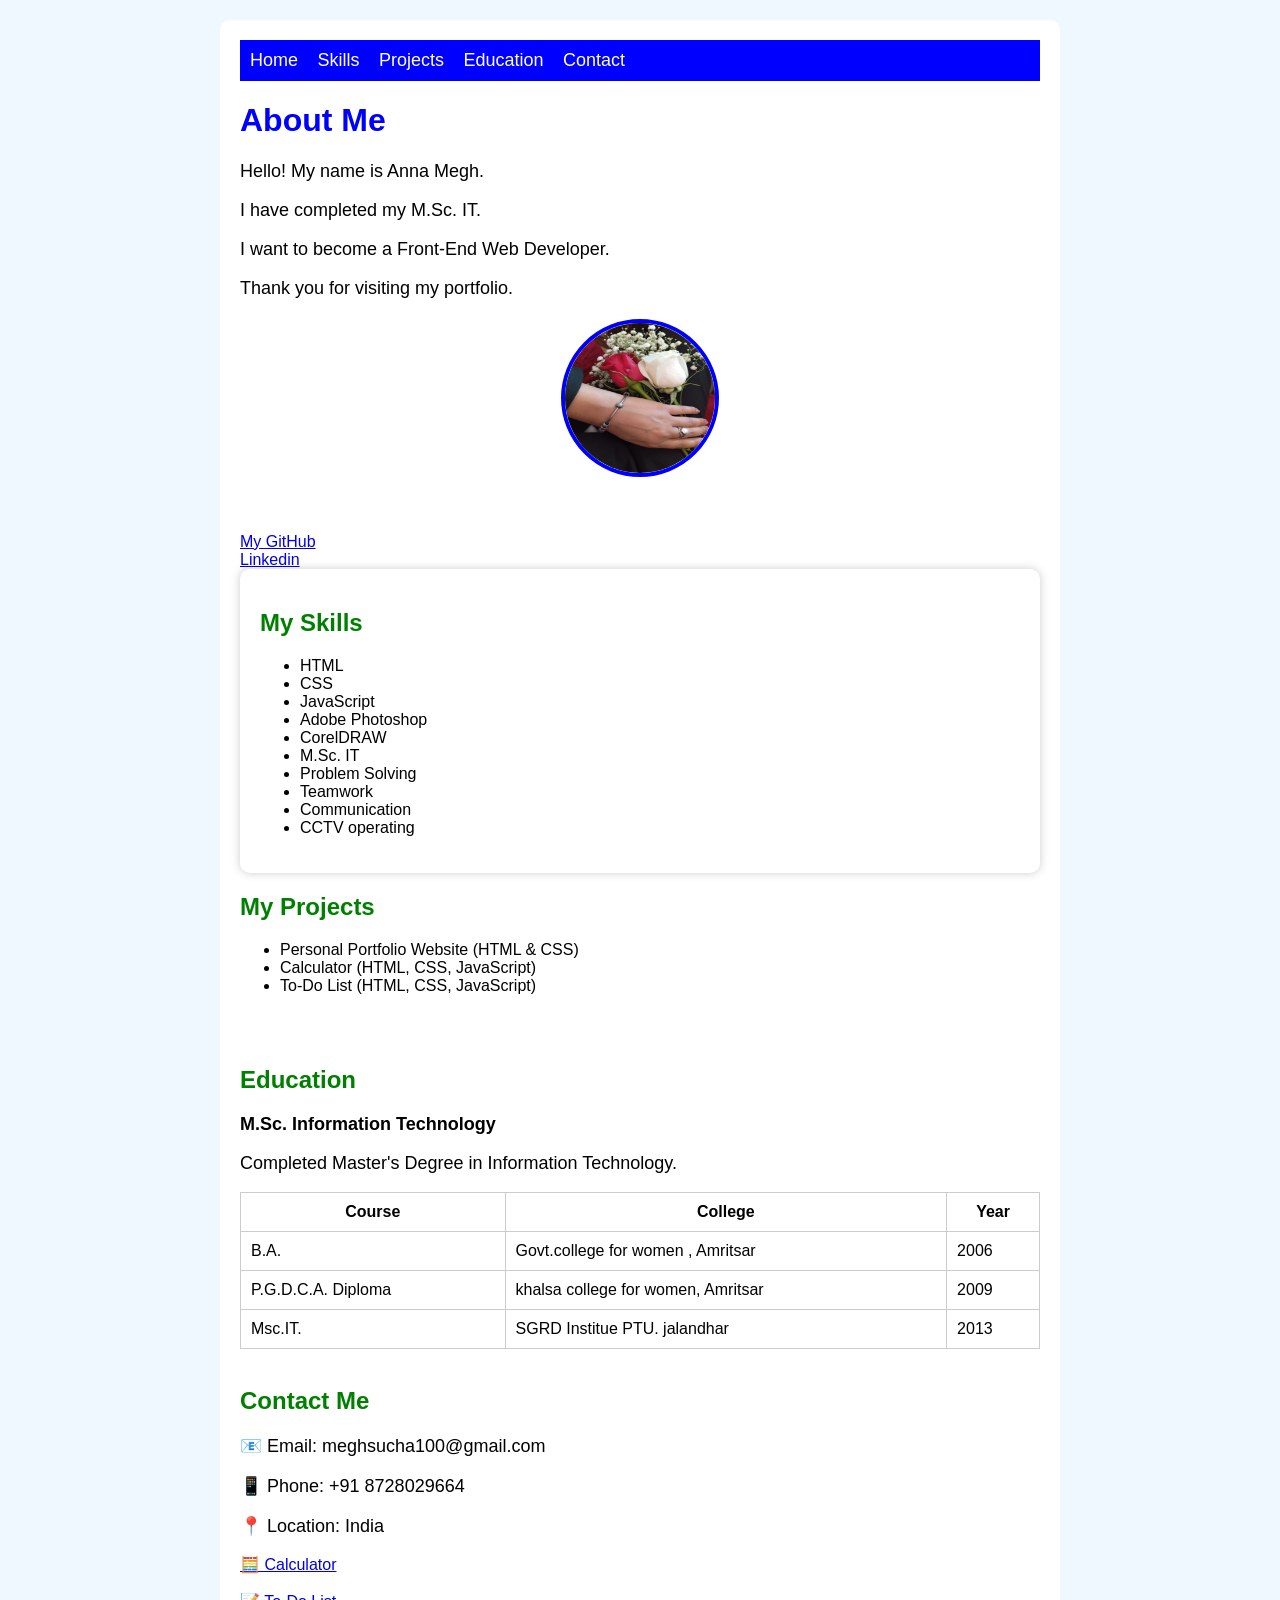
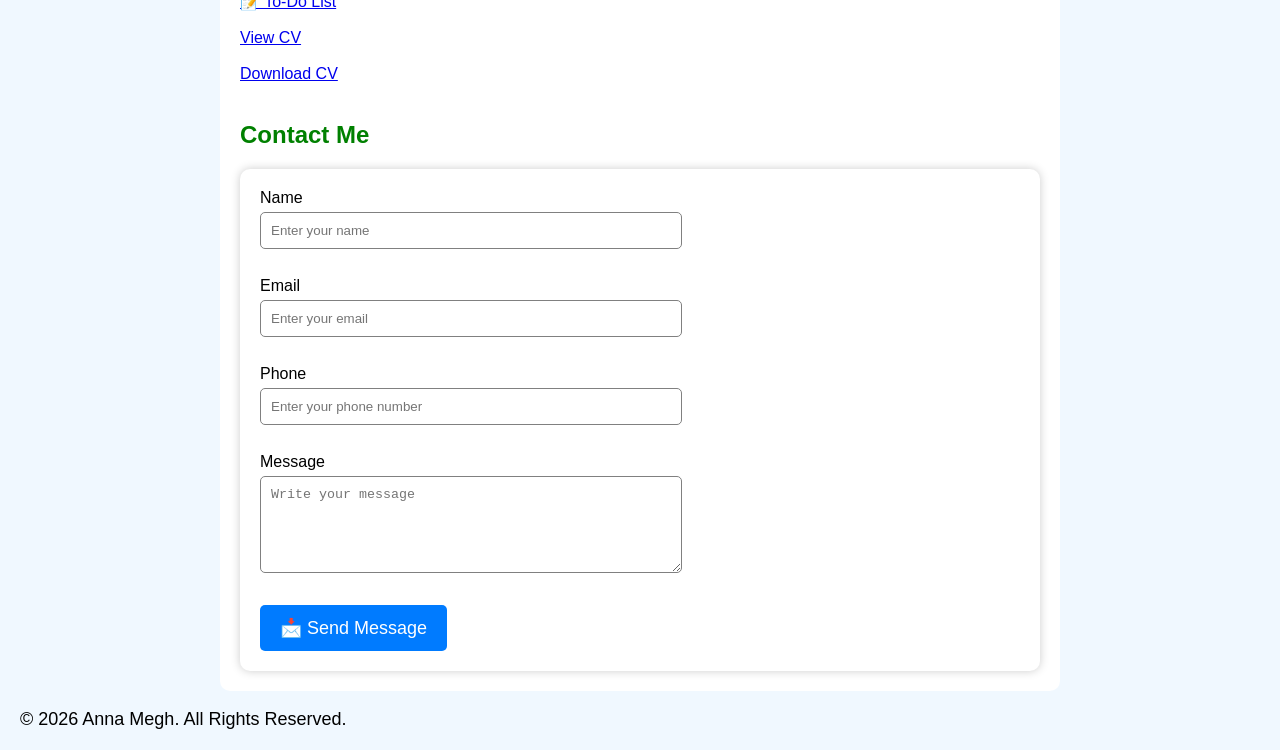
==== index.html @ 9285acb1 "Add files via upload" ====
<!DOCTYPE html>
<html>
<head>

    <title>My Portfolio</title>
  
  <style>
    .project{
    background:#ffffff;
    padding:15px;
    margin:15px 0;
    border-radius:10px;
    box-shadow:0 0 10px lightgray;
}

img{
    width:200px;
    height:200px;
    border-radius:50%;
    border:4px solid blue;
}
    
    nav{
    position: sticky;
    top: 0;
    }
    
    .container {
    width: 95%;
    max-width: 800px;
    margin: auto;
    padding: 20px;
    background-color: white;
    border-radius: 10px;
    }
    nav {
    background-color: blue;
    padding: 10px;
}
    .profile {
    text-align: center;
}

.profile img {
    width: 150px;
    height: 150px;
    border-radius: 50%;
    object-fit: cover;
}
    
img {
    width: 150px;
    height: 150px;
    border-radius: 50%;
    margin-top: 20px;
      }
    
nav a {
    color: white;
    text-decoration: none;
    margin-right: 15px;
    font-size: 18px;
}
body
    {
  background-color: #f0f8ff;
    font-family: Arial, sans-serif;
    margin: 20px;
h1{
    color: blue;
}

h2{
    color: green;
}

p{
    color: black;
    font-size:18px;
}

button{
    background-color: blue;
    color: white;
    padding:10px;
    border:none;
    border-radius:5px;
}

      input,
        textarea  {
            width: 90%;
            max-width: 400px;
            padding: 10px;
            margin-top: 5px;
            border: 1px solid gray;
            border-radius: 5px;
        }

        button:hover {
      
            background-color: darkblue;
        }
img{
    display: block;
    margin: 20px auto;
    border-radius: 50%;
  }
  table{
    width:100%;
    border-collapse:collapse;
}
th,td{
    padding:10px;
    border:1px solid #ccc;
}
      section{
    margin: 30px 0;
  }
      nav a:hover{
    color: yellow;
}

button:hover{
    background-color: darkblue;
  }
      button{
    padding: 10px 20px;
    font-size: 18px;
    border-radius: 8px;
      }
      
      .project{
    background:#f5f5f5;
    padding:15px;
    margin:15px 0;
    border-radius:10px;
    box-shadow:0 2px 8px rgba(0,0,0,0.2);
      }
      
      form{
    background:white;
    padding:20px;
    border-radius:10px;
    box-shadow:0 0 10px #ccc;
}

input, textarea{
    width:95%;
    padding:10px;
    margin-top:5px;
    margin-bottom:10px;
}

button{
    background:#007BFF;
    color:white;
    border:none;
    padding:12px 20px;
    border-radius:5px;
    cursor:pointer;
}

button:hover{
    background:#0056b3;
}
</style>
</head>
<body>
  <div class="container">
  <nav>
  <a href="#home">Home</a> 
  <a href="#skills">Skills</a> 
  <a href="#projects">Projects</a>
  <a href="#education">Education</a> 
  <a href="#contact">Contact</a>
</nav>
<h1 id="home">About Me</h1>

 <p>Hello! My name is Anna Megh.</p>

 <p>I have completed my M.Sc. IT.</p>

 <p>I want to become a Front-End Web Developer.</p>

 <p>Thank you for visiting my portfolio.</p>
  
    <img src="My image.jpg" alt="My Photo" width="200">
    
<div class="profile">

  </div>
    <br><br>
    
    <a href="https://github.com/annaweblink33-coder" target="_blank">
  My GitHub
  </a>
   <br>
    <a href="https://www.linkedin.com">Linkedin</a>

   <form>
 <h2 id="skills">My Skills</h2>
    <ul>
    <li>HTML</li>
    <li>CSS</li>
    <li>JavaScript</li>
    <li>Adobe Photoshop</li>
    <li>CorelDRAW</li>
    <li>M.Sc. IT</li>
    <li>Problem Solving</li>
    <li>Teamwork</li>
    <li>Communication</li>
    <li>CCTV operating</li>
    </ul>
  </form>

<h2 id="projects">My Projects</h2>
    
<ul>
  <li>Personal Portfolio Website (HTML & CSS)</li>
  <li>Calculator (HTML, CSS, JavaScript)</li>
  <li>To-Do List (HTML, CSS, JavaScript)</li>
</ul>
<br>
<br>

 <h2>Education</h2>
  
    <p><strong>M.Sc. Information Technology</strong></p>
<p>Completed Master's Degree in Information Technology.</p>

<table border="1">
    <tr>
        <th>Course</th>
        <th>College</th>
        <th>Year</th>
    </tr>

    <tr>
        <td>B.A.</td>
        <td>Govt.college for women , Amritsar</td>
        <td>2006</td>
      </tr>
      <tr>
        <td>P.G.D.C.A. Diploma</td>
        <td>khalsa college for women, Amritsar</td>
        <td>2009</td>
    </tr>
  <tr>
    <td>Msc.IT.</td>
    <td>SGRD Institue PTU. jalandhar </td>
    <td>2013</td>
  </tr>
</table>
<br>
<h2 id="contact">Contact Me</h2>

<p>📧 Email: meghsucha100@gmail.com</p>
<p>📱 Phone: +91 8728029664</p>
<p>📍 Location: India</p>
    
<a href="calculator.html" target="_blank">🧮 Calculator</a>
    <br><br>
    
<a href="todo.html" target="_blank">📝 To-Do List</a>
    <br><br>
    
    <a href="Ancv2.pdf" target="_blank">View CV</a>
<br><br>
    
<a href="Ancv2.pdf" download>Download CV</a>
    
  <br><br>
    <h2 id="contact">Contact Me</h2>

<form action="https://formsubmit.co/meghsucha100@gmail.com" method="POST">

<input type="hidden" name="_captcha" value="false">

<label>Name</label><br>
<input type="text" name="name" placeholder="Enter your name" required><br><br>

<label>Email</label><br>
<input type="email" name="email" placeholder="Enter your email" required><br><br>

<label>Phone</label><br>
<input type="tel" name="phone" placeholder="Enter your phone number"><br><br>

<label>Message</label><br>
<textarea name="message" rows="5" cols="30" placeholder="Write your message" required></textarea><br><br>

<button type="submit">📩 Send Message</button>

</form>

  </div>
  <footer>
    <p>© 2026 Anna Megh. All Rights Reserved.</p>
</footer>
  
  </body>

</html>
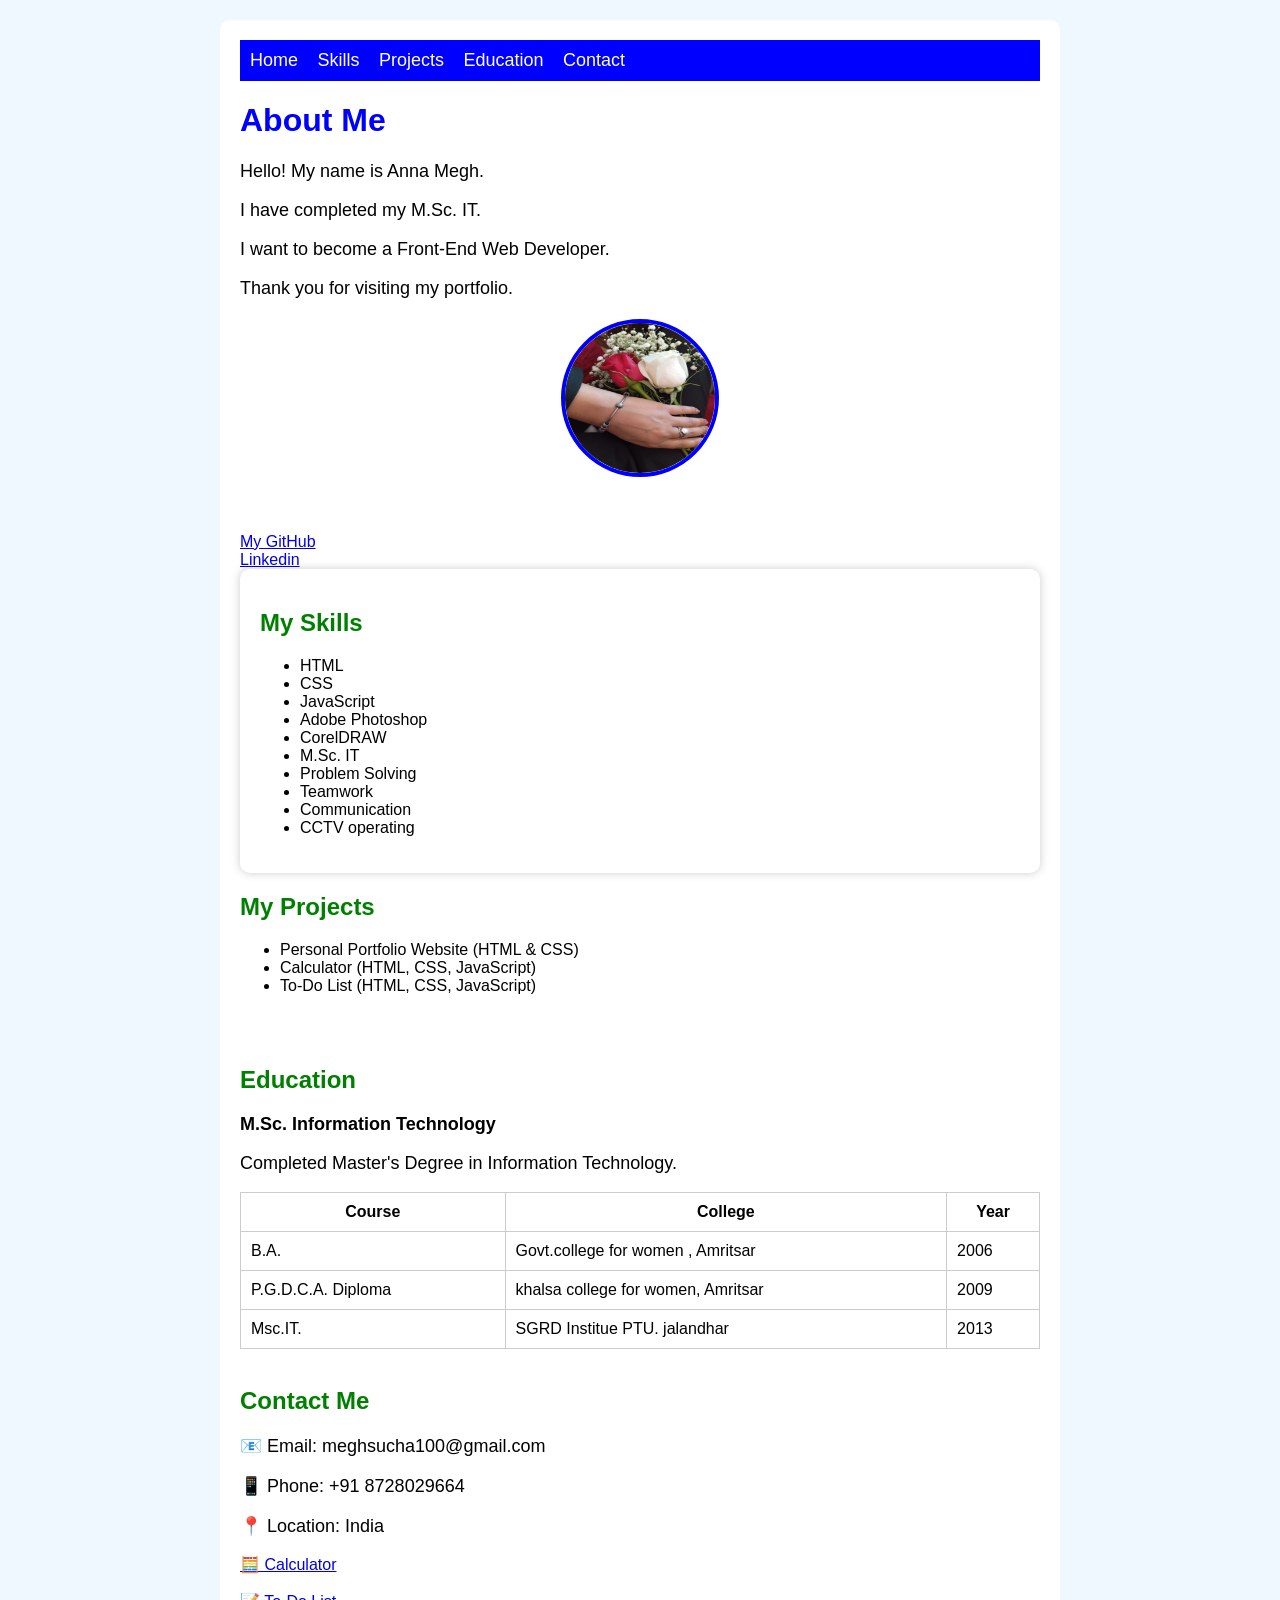
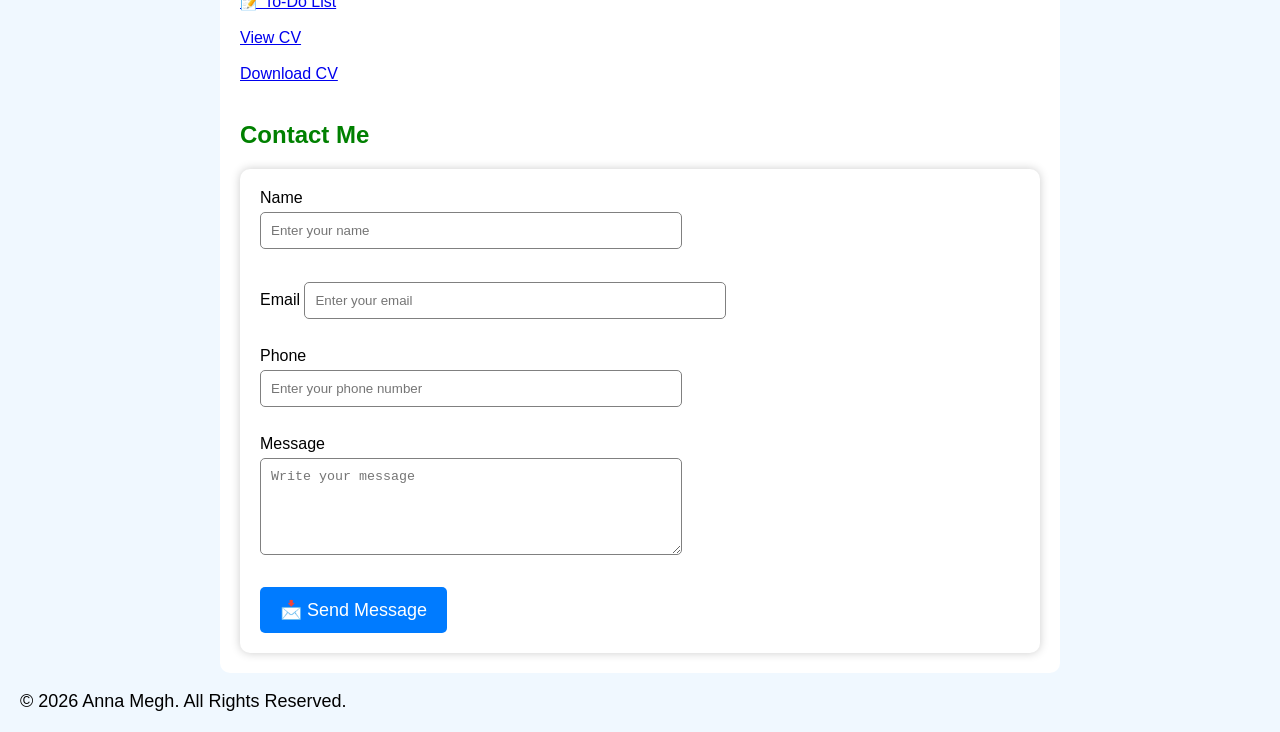
==== commit 706ba82f: "Update index.html" ====
--- a/index.html
+++ b/index.html
@@ -280,7 +280,7 @@
 <label>Name</label><br>
 <input type="text" name="name" placeholder="Enter your name" required><br><br>
 
-<label>Email</label><br>
+<label>Email</label>
 <input type="email" name="email" placeholder="Enter your email" required><br><br>
 
 <label>Phone</label><br>
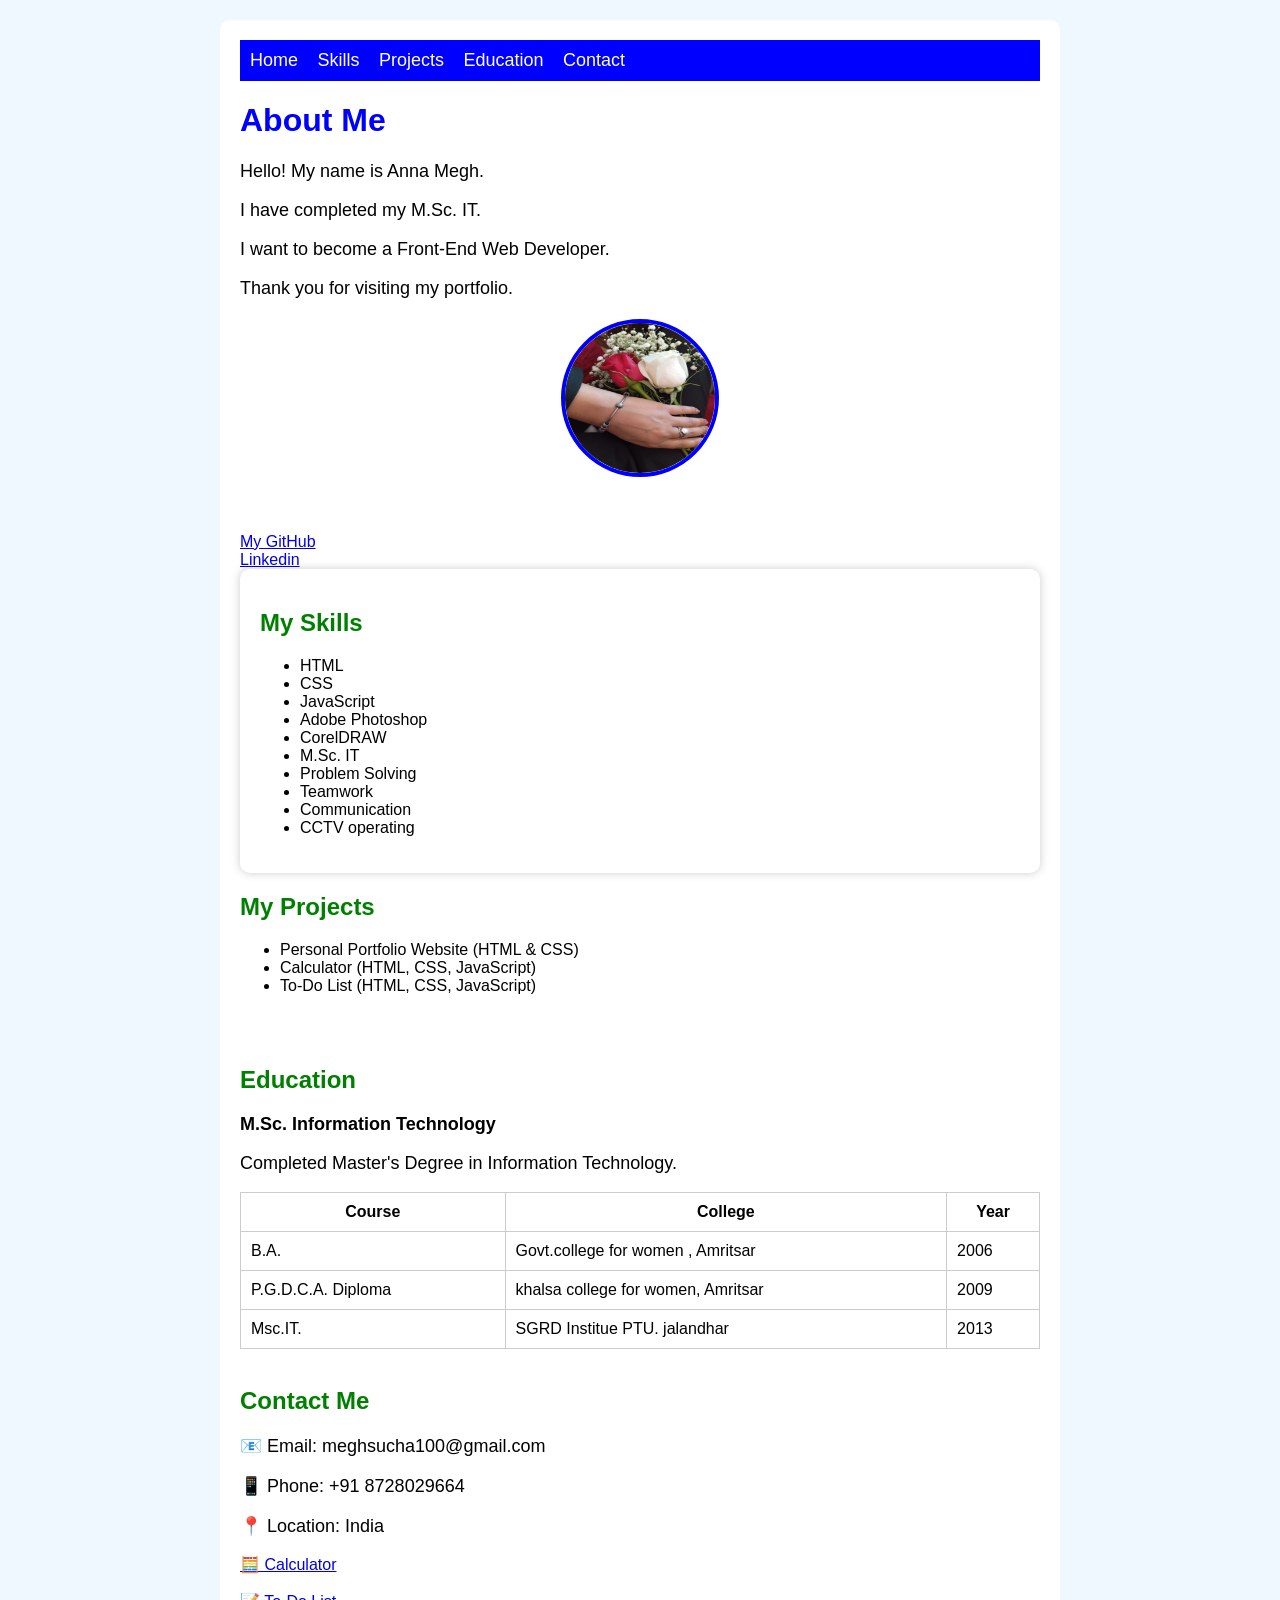
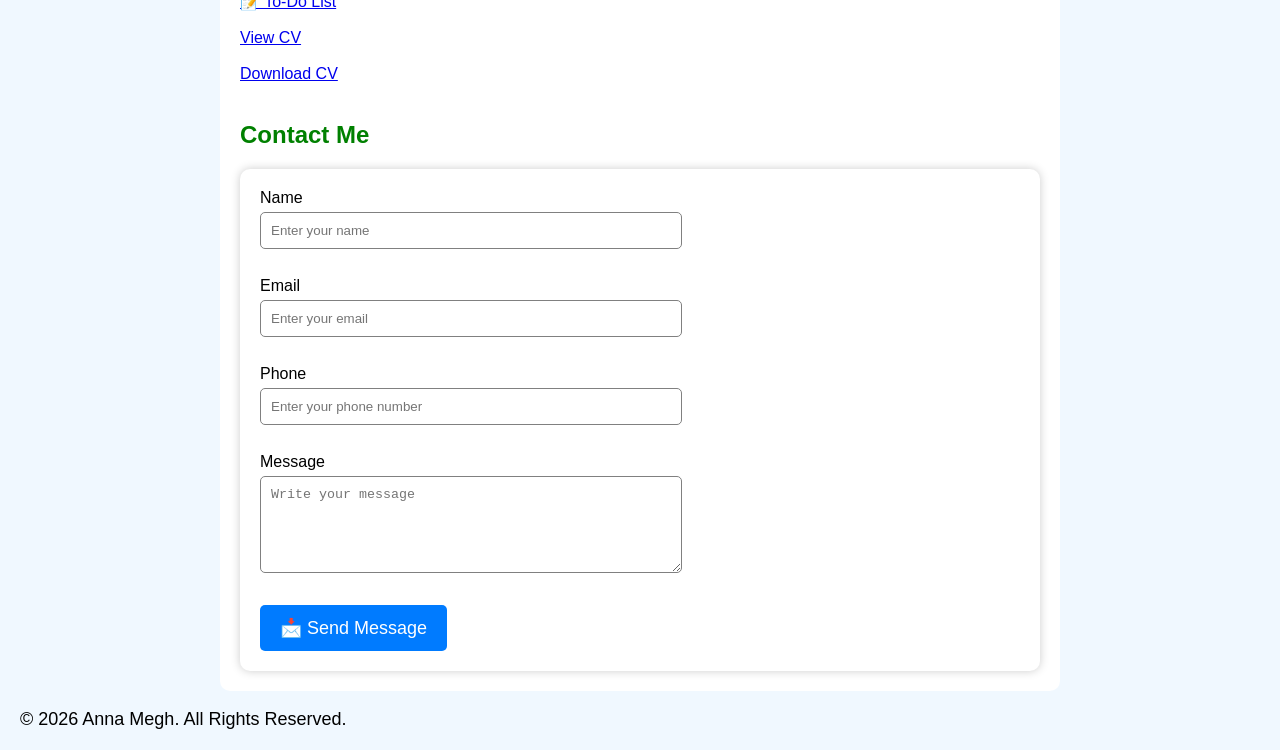
==== commit 72dafe54: "Update index.html" ====
--- a/index.html
+++ b/index.html
@@ -280,7 +280,7 @@
 <label>Name</label><br>
 <input type="text" name="name" placeholder="Enter your name" required><br><br>
 
-<label>Email</label>
+<label>Email</label><br>
 <input type="email" name="email" placeholder="Enter your email" required><br><br>
 
 <label>Phone</label><br>
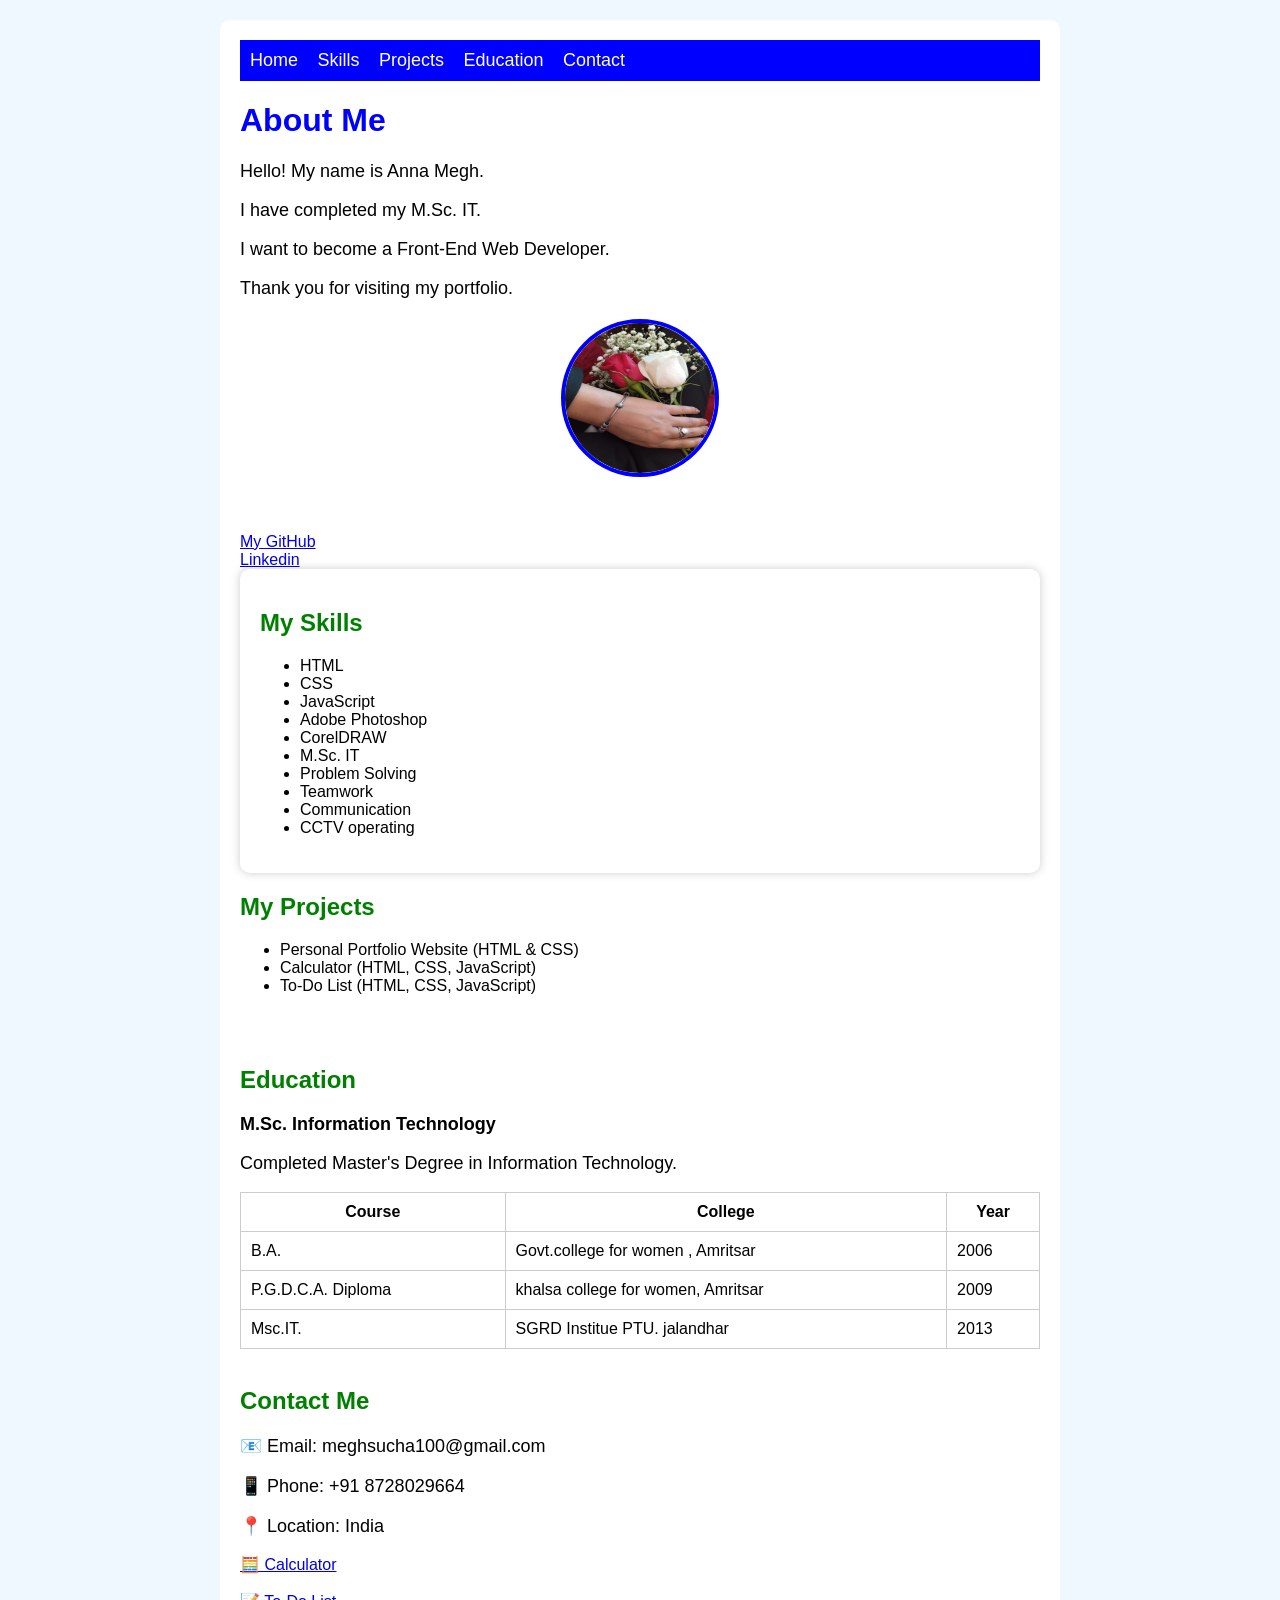
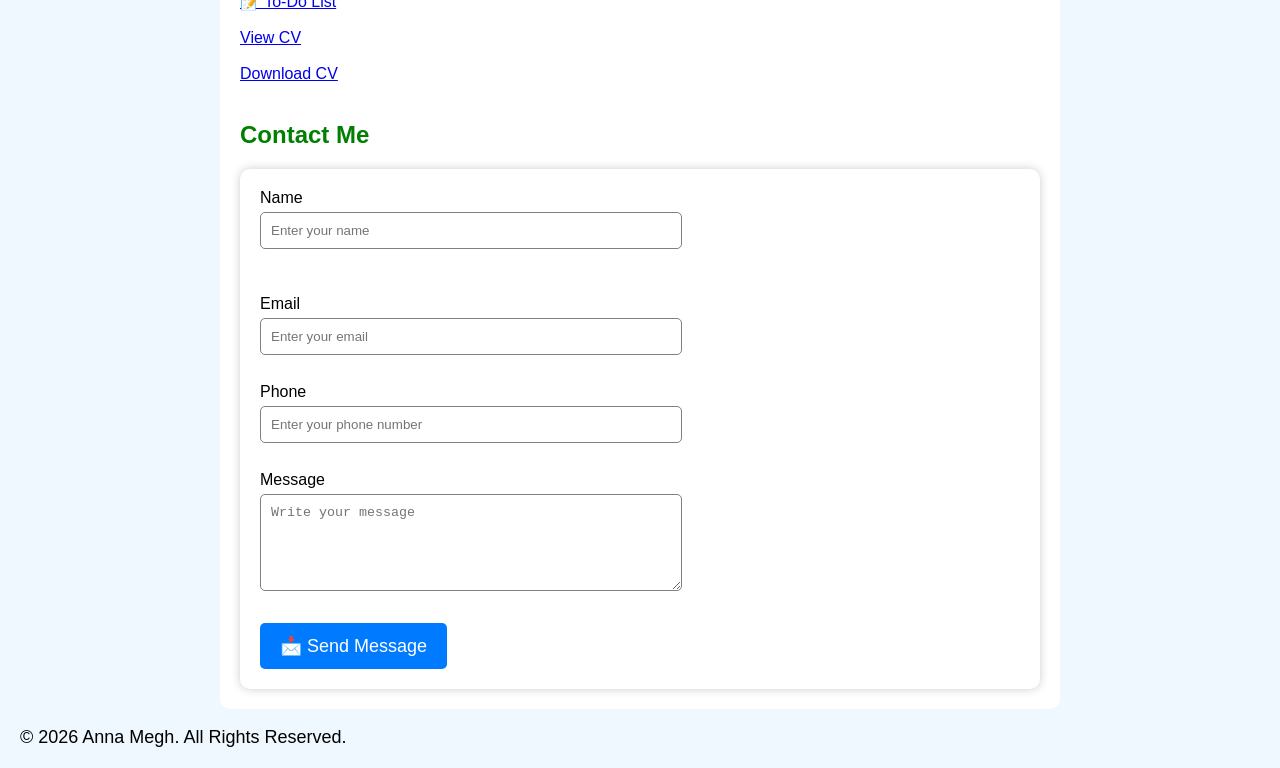
==== commit 79ae3261: "Update index.html" ====
--- a/index.html
+++ b/index.html
@@ -279,7 +279,7 @@
 
 <label>Name</label><br>
 <input type="text" name="name" placeholder="Enter your name" required><br><br>
-
+<br>
 <label>Email</label><br>
 <input type="email" name="email" placeholder="Enter your email" required><br><br>
 
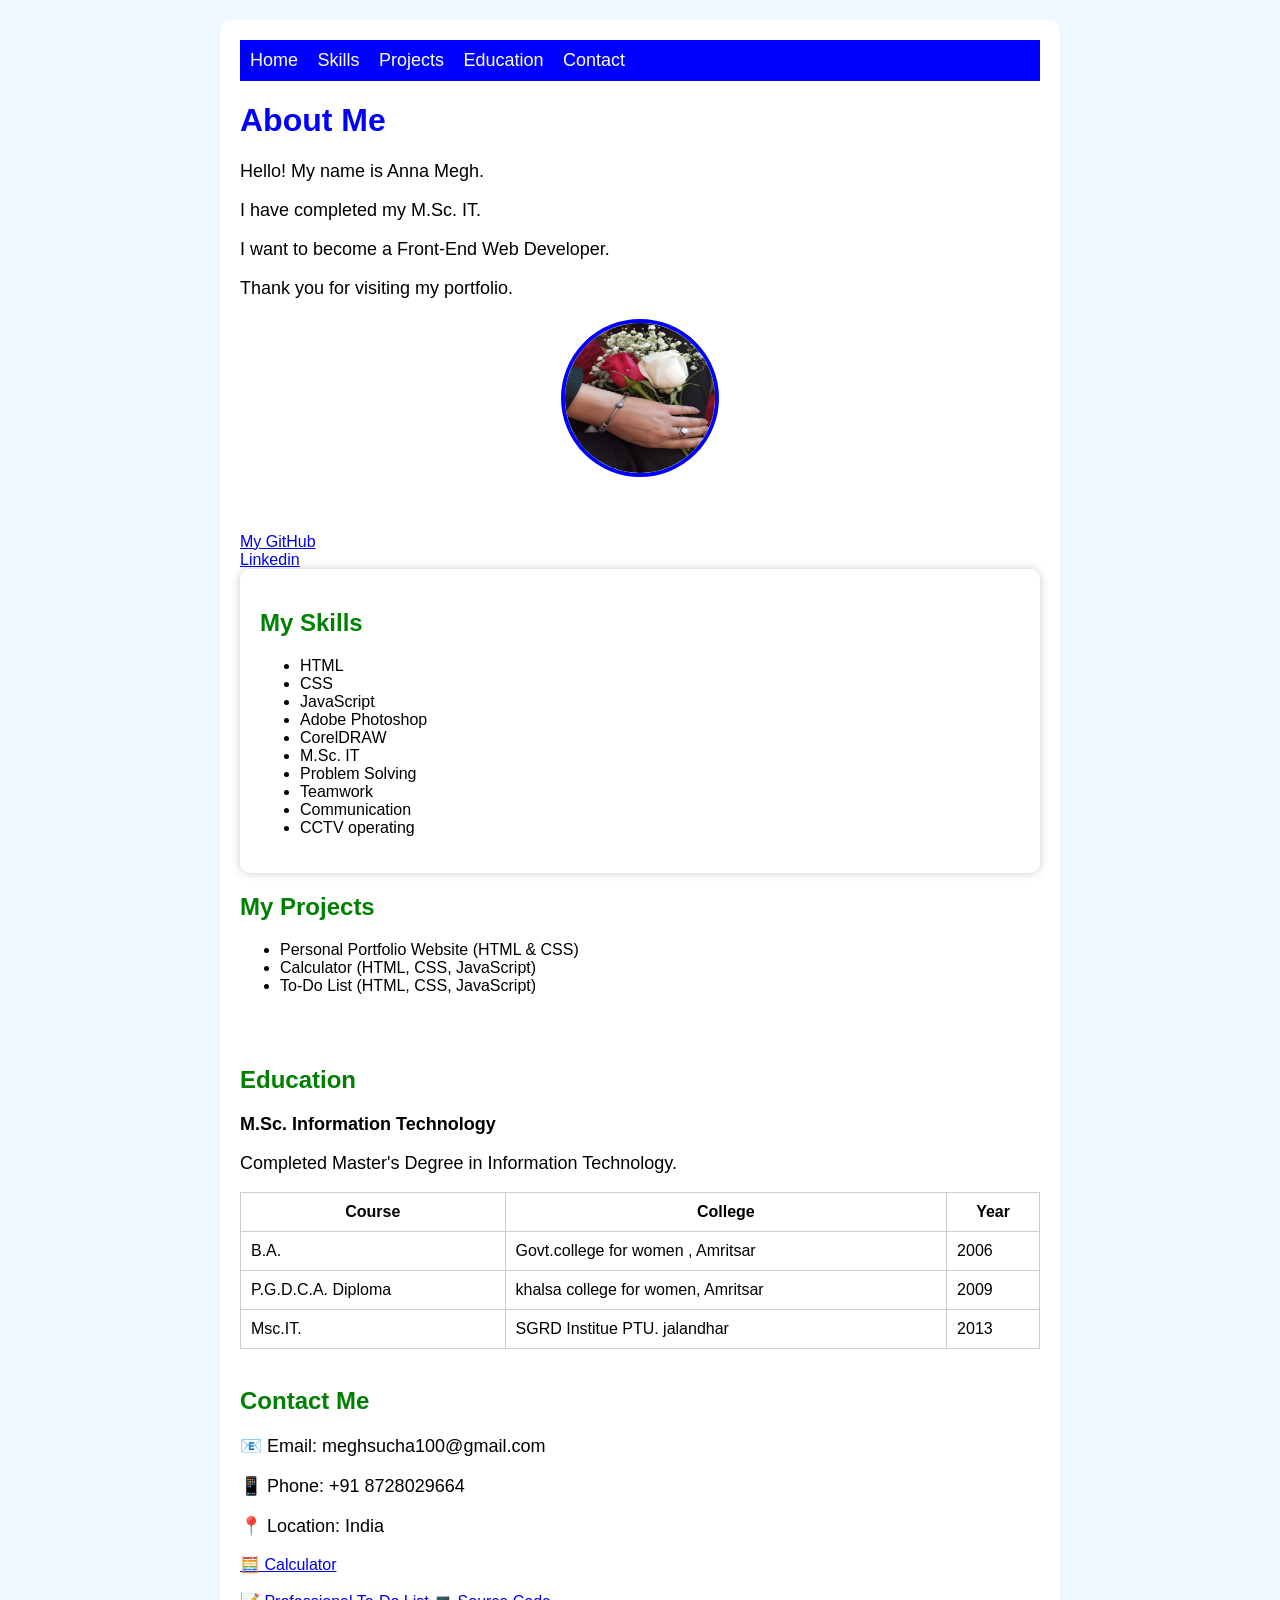
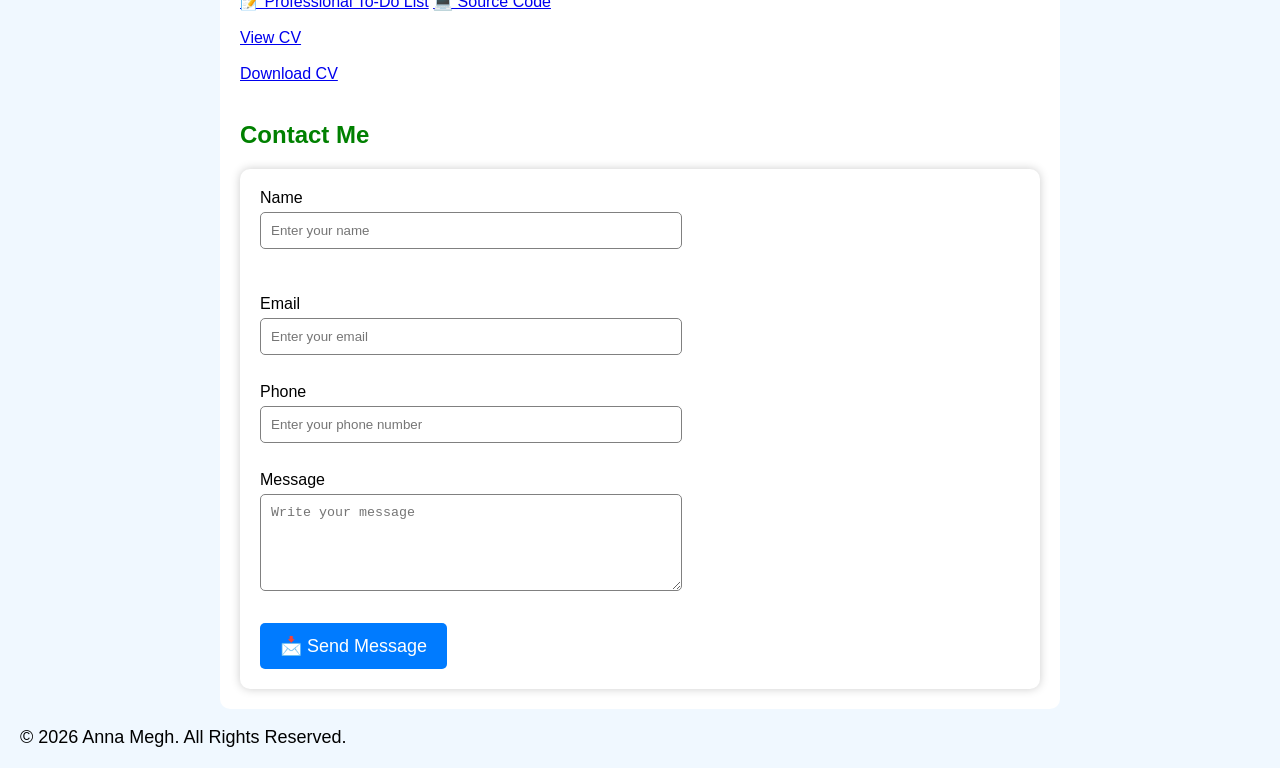
==== commit 0a4fcfc3: "Update index.html" ====
--- a/index.html
+++ b/index.html
@@ -261,11 +261,12 @@
     
 <a href="calculator.html" target="_blank">🧮 Calculator</a>
     <br><br>
-    
-<a href="todo.html" target="_blank">📝 To-Do List</a>
+<a href="https://annaweblink33-coder.github.io/Todo-List/" target="_blank">📝 Professional To-Do List</a>   
+    
+<a href="https://github.com/annaweblink33-coder/Todo-List" target="_blank">💻 Source Code</a>
     <br><br>
     
-    <a href="Ancv2.pdf" target="_blank">View CV</a>
+    <a href="Ancv2.docx" target="_blank">View CV</a>
 <br><br>
     
 <a href="Ancv2.pdf" download>Download CV</a>
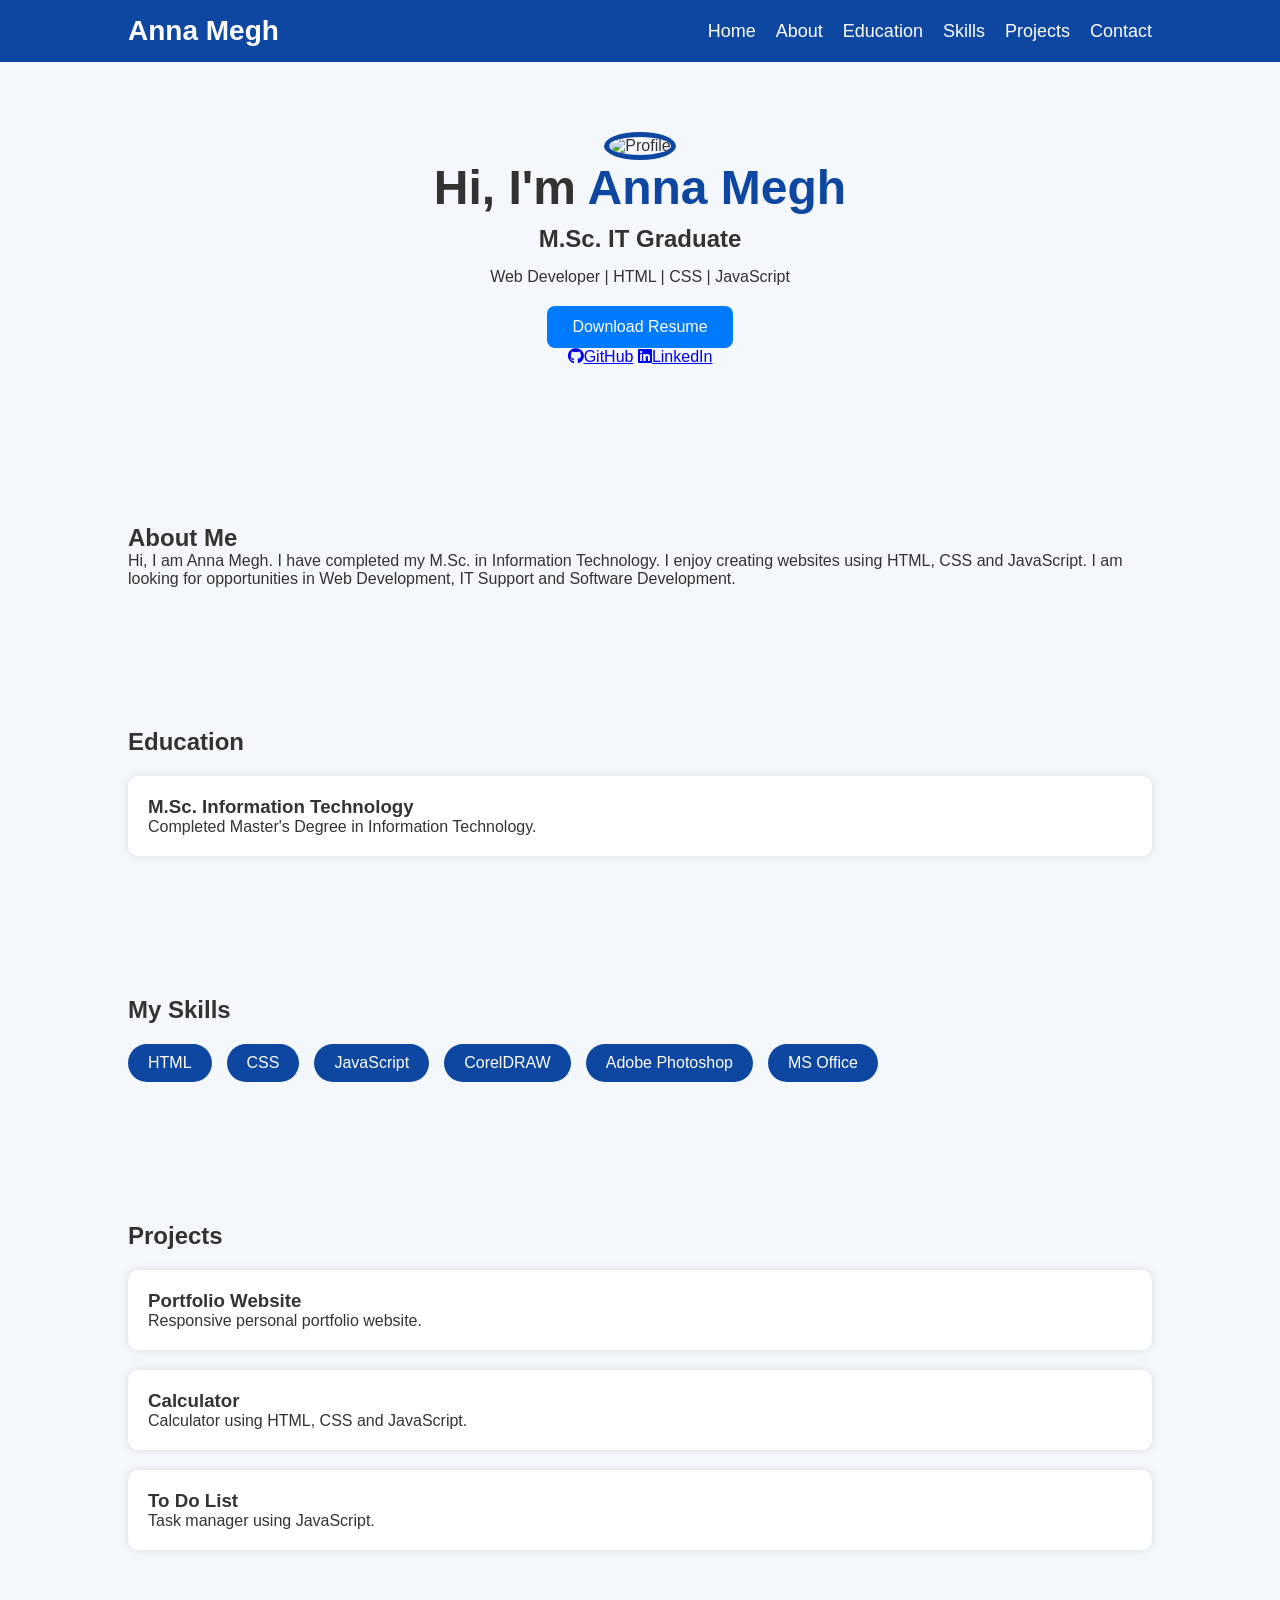
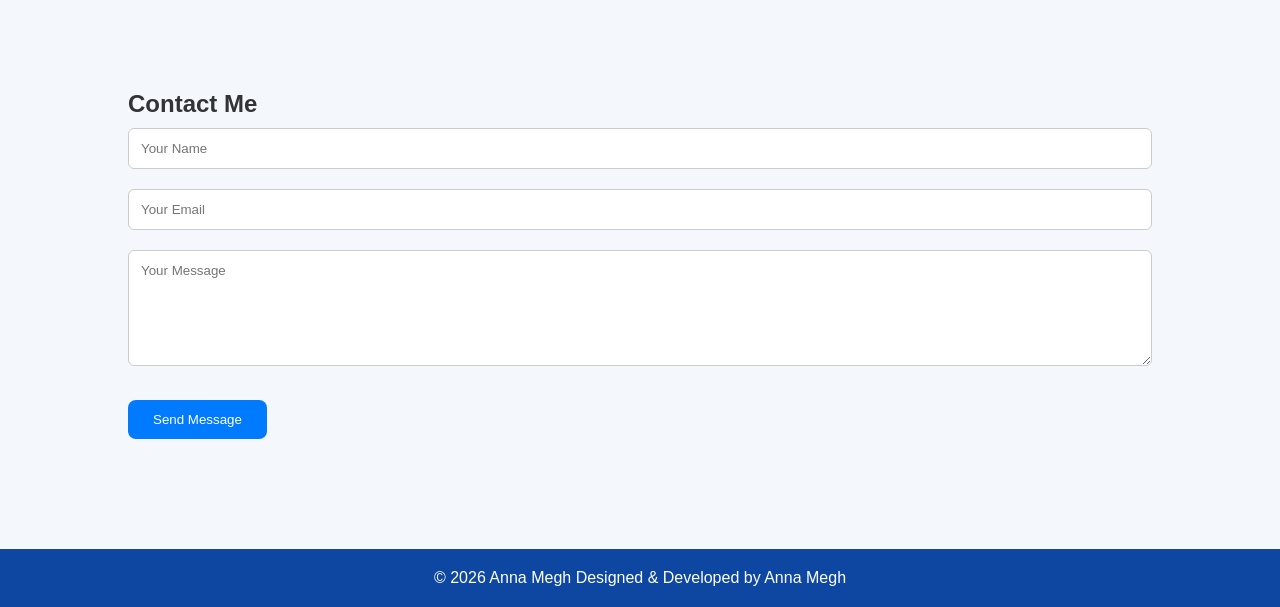
==== commit dd4b9cfb: "Add files via upload" ====
--- a/index.html
+++ b/index.html
@@ -1,304 +1,207 @@
 <!DOCTYPE html>
-<html>
+<html lang="en">
 <head>
-
-    <title>My Portfolio</title>
-  
-  <style>
-    .project{
-    background:#ffffff;
-    padding:15px;
-    margin:15px 0;
-    border-radius:10px;
-    box-shadow:0 0 10px lightgray;
-}
-
-img{
-    width:200px;
-    height:200px;
-    border-radius:50%;
-    border:4px solid blue;
-}
-    
-    nav{
-    position: sticky;
-    top: 0;
-    }
-    
-    .container {
-    width: 95%;
-    max-width: 800px;
-    margin: auto;
-    padding: 20px;
-    background-color: white;
-    border-radius: 10px;
-    }
-    nav {
-    background-color: blue;
-    padding: 10px;
-}
-    .profile {
-    text-align: center;
-}
-
-.profile img {
-    width: 150px;
-    height: 150px;
-    border-radius: 50%;
-    object-fit: cover;
-}
-    
-img {
-    width: 150px;
-    height: 150px;
-    border-radius: 50%;
-    margin-top: 20px;
-      }
-    
-nav a {
-    color: white;
-    text-decoration: none;
-    margin-right: 15px;
-    font-size: 18px;
-}
-body
-    {
-  background-color: #f0f8ff;
-    font-family: Arial, sans-serif;
-    margin: 20px;
-h1{
-    color: blue;
-}
-
-h2{
-    color: green;
-}
-
-p{
-    color: black;
-    font-size:18px;
-}
-
-button{
-    background-color: blue;
-    color: white;
-    padding:10px;
-    border:none;
-    border-radius:5px;
-}
-
-      input,
-        textarea  {
-            width: 90%;
-            max-width: 400px;
-            padding: 10px;
-            margin-top: 5px;
-            border: 1px solid gray;
-            border-radius: 5px;
-        }
-
-        button:hover {
+<link rel="stylesheet" href="https://cdnjs.cloudflare.com/ajax/libs/font-awesome/6.5.2/css/all.min.css">
+  
+    <meta charset="UTF-8">
+    <meta name="viewport" content="width=device-width, initial-scale=1.0">
+    <title>Anna Megh | Portfolio</title>
+
+    <link rel="stylesheet" href="style.css">
+
+
+    <script src="https://kit.fontawesome.com/your-kit-code.js" crossorigin="anonymous"></script>
+</head>
+
+<body>
+
+<!-- Navigation -->
+
+<nav>
+    <div class="logo">Anna Megh</div>
+
+    <ul>
+        <li><a href="#home">Home</a></li>
+        <li><a href="#about">About</a></li>
+        <li><a href="#education">Education</a></li>
+        <li><a href="#skills">Skills</a></li>
+        <li><a href="#projects">Projects</a></li>
+        <li><a href="#contact">Contact</a></li>
+    </ul>
+</nav>
+
+<!-- Home -->
+
+<section id="home">
+  
+
+<div class="home-text">
+
+<h1>Hi, I'm <span>Anna Megh</span></h1>
+
+<h2>M.Sc. IT Graduate</h2>
+
+<p>
+Web Developer | HTML | CSS | JavaScript
+</p>
+  <a href="Acv2.pdf" target="_blank" class="btn">
+Download Resume
+    </a>
+
+<div class="social-links">
+    <a href="https://github.com/annaweblink33-coder" target="_blank">
       
-            background-color: darkblue;
-        }
-img{
-    display: block;
-    margin: 20px auto;
-    border-radius: 50%;
-  }
-  table{
-    width:100%;
-    border-collapse:collapse;
-}
-th,td{
-    padding:10px;
-    border:1px solid #ccc;
-}
-      section{
-    margin: 30px 0;
-  }
-      nav a:hover{
-    color: yellow;
-}
-
-button:hover{
-    background-color: darkblue;
-  }
-      button{
-    padding: 10px 20px;
-    font-size: 18px;
-    border-radius: 8px;
-      }
+<i class="fab fa-github"></i>GitHub</a>
+
+    <a href="https://www.linkedin.com/in/anna-megh-92656741a" target="_blank">
       
-      .project{
-    background:#f5f5f5;
-    padding:15px;
-    margin:15px 0;
-    border-radius:10px;
-    box-shadow:0 2px 8px rgba(0,0,0,0.2);
-      }
-      
-      form{
-    background:white;
-    padding:20px;
-    border-radius:10px;
-    box-shadow:0 0 10px #ccc;
-}
-
-input, textarea{
-    width:95%;
-    padding:10px;
-    margin-top:5px;
-    margin-bottom:10px;
-}
-
-button{
-    background:#007BFF;
-    color:white;
-    border:none;
-    padding:12px 20px;
-    border-radius:5px;
-    cursor:pointer;
-}
-
-button:hover{
-    background:#0056b3;
-}
-</style>
-</head>
-<body>
-  <div class="container">
-  <nav>
-  <a href="#home">Home</a> 
-  <a href="#skills">Skills</a> 
-  <a href="#projects">Projects</a>
-  <a href="#education">Education</a> 
-  <a href="#contact">Contact</a>
-</nav>
-<h1 id="home">About Me</h1>
-
- <p>Hello! My name is Anna Megh.</p>
-
- <p>I have completed my M.Sc. IT.</p>
-
- <p>I want to become a Front-End Web Developer.</p>
-
- <p>Thank you for visiting my portfolio.</p>
-  
-    <img src="My image.jpg" alt="My Photo" width="200">
-    
-<div class="profile">
-
-  </div>
-    <br><br>
-    
-    <a href="https://github.com/annaweblink33-coder" target="_blank">
-  My GitHub
-  </a>
-   <br>
-    <a href="https://www.linkedin.com">Linkedin</a>
-
-   <form>
- <h2 id="skills">My Skills</h2>
-    <ul>
-    <li>HTML</li>
-    <li>CSS</li>
-    <li>JavaScript</li>
-    <li>Adobe Photoshop</li>
-    <li>CorelDRAW</li>
-    <li>M.Sc. IT</li>
-    <li>Problem Solving</li>
-    <li>Teamwork</li>
-    <li>Communication</li>
-    <li>CCTV operating</li>
-    </ul>
-  </form>
-
-<h2 id="projects">My Projects</h2>
-    
-<ul>
-  <li>Personal Portfolio Website (HTML & CSS)</li>
-  <li>Calculator (HTML, CSS, JavaScript)</li>
-  <li>To-Do List (HTML, CSS, JavaScript)</li>
-</ul>
+<i class="fab fa-linkedin"></i>LinkedIn</a>
+  
+</div>
+  
+  <br>
+
+
+</div>
+
+<div class="home-image">
+
+<img src="images/profile.jpg" alt="Profile">
+
+</div>
+
+</section>
+
+<!-- About -->
+
+<section id="about">
+
+<h2>About Me</h2>
+
+<p>
+
+Hi, I am Anna Megh.
+
+I have completed my M.Sc. in Information Technology.
+
+I enjoy creating websites using HTML, CSS and JavaScript.
+
+I am looking for opportunities in Web Development, IT Support and Software Development.
+
+</p>
+
+</section>
+
+<!-- Education -->
+
+<section id="education">
+
+<h2>Education</h2>
+
+<div class="card">
+
+<h3>M.Sc. Information Technology</h3>
+
+<p>Completed Master's Degree in Information Technology.</p>
+
+</div>
+
+</section>
+
+<!-- Skills -->
+
+<section id="skills">
+
+<h2>My Skills</h2>
+
+<div class="skills">
+
+<div class="skill">HTML</div>
+
+<div class="skill">CSS</div>
+
+<div class="skill">JavaScript</div>
+
+<div class="skill">CorelDRAW</div>
+
+<div class="skill">Adobe Photoshop</div>
+
+<div class="skill">MS Office</div>
+
+</div>
+
+</section>
+
+<!-- Projects -->
+
+<section id="projects">
+
+<h2>Projects</h2>
+
+<div class="project-card">
+
+<h3>Portfolio Website</h3>
+
+<p>Responsive personal portfolio website.</p>
+
+</div>
+
+<div class="project-card">
+
+<h3>Calculator</h3>
+
+<p>Calculator using HTML, CSS and JavaScript.</p>
+
+</div>
+
+<div class="project-card">
+
+<h3>To Do List</h3>
+
+<p>Task manager using JavaScript.</p>
+
+</div>
+
+</section>
+
+<!-- Contact -->
+
+<section id="contact">
+
+<h2>Contact Me</h2>
+
+<form>
+
+<input type="text" placeholder="Your Name" required>
+  
 <br>
+<input type="email" placeholder="Your Email" required>
+  
 <br>
-
- <h2>Education</h2>
-  
-    <p><strong>M.Sc. Information Technology</strong></p>
-<p>Completed Master's Degree in Information Technology.</p>
-
-<table border="1">
-    <tr>
-        <th>Course</th>
-        <th>College</th>
-        <th>Year</th>
-    </tr>
-
-    <tr>
-        <td>B.A.</td>
-        <td>Govt.college for women , Amritsar</td>
-        <td>2006</td>
-      </tr>
-      <tr>
-        <td>P.G.D.C.A. Diploma</td>
-        <td>khalsa college for women, Amritsar</td>
-        <td>2009</td>
-    </tr>
-  <tr>
-    <td>Msc.IT.</td>
-    <td>SGRD Institue PTU. jalandhar </td>
-    <td>2013</td>
-  </tr>
-</table>
-<br>
-<h2 id="contact">Contact Me</h2>
-
-<p>📧 Email: meghsucha100@gmail.com</p>
-<p>📱 Phone: +91 8728029664</p>
-<p>📍 Location: India</p>
-    
-<a href="calculator.html" target="_blank">🧮 Calculator</a>
-    <br><br>
-<a href="https://annaweblink33-coder.github.io/Todo-List/" target="_blank">📝 Professional To-Do List</a>   
-    
-<a href="https://github.com/annaweblink33-coder/Todo-List" target="_blank">💻 Source Code</a>
-    <br><br>
-    
-    <a href="Ancv2.docx" target="_blank">View CV</a>
-<br><br>
-    
-<a href="Ancv2.pdf" download>Download CV</a>
-    
-  <br><br>
-    <h2 id="contact">Contact Me</h2>
-
-<form action="https://formsubmit.co/meghsucha100@gmail.com" method="POST">
-
-<input type="hidden" name="_captcha" value="false">
-
-<label>Name</label><br>
-<input type="text" name="name" placeholder="Enter your name" required><br><br>
-<br>
-<label>Email</label><br>
-<input type="email" name="email" placeholder="Enter your email" required><br><br>
-
-<label>Phone</label><br>
-<input type="tel" name="phone" placeholder="Enter your phone number"><br><br>
-
-<label>Message</label><br>
-<textarea name="message" rows="5" cols="30" placeholder="Write your message" required></textarea><br><br>
-
-<button type="submit">📩 Send Message</button>
+<textarea rows="6" placeholder="Your Message"></textarea>
+  
+  <br>
+  <button type="submit" class="btn">
+    Send Message
+  </button>
 
 </form>
 
-  </div>
-  <footer>
-    <p>© 2026 Anna Megh. All Rights Reserved.</p>
+</section>
+
+<!-- Footer -->
+
+<footer>
+
+<p>
+© 2026 Anna Megh
+Designed & Developed by Anna Megh
+
+</p>
+
 </footer>
-  
-  </body>
-
-</html>
+
+<script src="script.js"></script>
+
+</body>
+</html>
--- a/style.css
+++ b/style.css
@@ -0,0 +1,222 @@
+*{
+margin:0;
+padding:0;
+box-sizing:border-box;
+font-family:Arial,sans-serif;
+scroll-behavior:smooth;
+}
+
+body{
+background:#f4f7fc;
+color:#333;
+}
+
+nav{
+display:flex;
+justify-content:space-between;
+align-items:center;
+background:#0d47a1;
+padding:15px 10%;
+position:sticky;
+top:0;
+}
+
+nav .logo{
+color:white;
+font-size:28px;
+font-weight:bold;
+}
+
+nav ul{
+display:flex;
+list-style:none;
+}
+
+nav ul li{
+margin-left:20px;
+}
+
+nav ul li a{
+color:white;
+text-decoration:none;
+font-size:18px;
+}
+
+nav ul li a:hover{
+color:yellow;
+}
+
+section{
+padding:70px 10%;
+}
+#home{
+display:flex;
+flex-direction:column-reverse;
+align-items:center;
+text-align:center;
+padding:70px 10%;
+}
+
+.home-text{
+max-width:550px;
+}
+
+.home-text h1{
+font-size:48px;
+margin-bottom:10px;
+}
+
+.home-text span{
+color:#0d47a1;
+}
+
+.home-text h2{
+margin-bottom:15px;
+}
+
+.btn{
+display:inline-block;
+margin-top:20px;
+background:#0d47a1;
+color:white;
+padding:12px 25px;
+text-decoration:none;
+border-radius:6px;
+}
+
+.btn:hover{
+background:#1565c0;
+}
+
+.home-image img{
+width:280px;
+border-radius:50%;
+border:5px solid #0d47a1;
+}
+
+.card,.project-card{
+background:white;
+padding:20px;
+margin-top:20px;
+border-radius:10px;
+box-shadow:0 0 10px rgba(0,0,0,.1);
+}
+
+.skills{
+display:flex;
+flex-wrap:wrap;
+gap:15px;
+margin-top:20px;
+}
+
+.skill{
+background:#0d47a1;
+color:white;
+padding:10px 20px;
+border-radius:20px;
+}
+
+form input,
+form textarea{
+width:100%;
+padding:12px;
+margin:10px 0;
+border:1px solid #ccc;
+border-radius:6px;
+}
+
+button{
+background:#0d47a1;
+color:white;
+padding:12px 25px;
+border:none;
+border-radius:6px;
+cursor:pointer;
+}
+
+button:hover{
+background:#1565c0;
+}
+
+footer{
+background:#0d47a1;
+color:white;
+text-align:center;
+padding:20px;
+margin-top:40px;
+}
+
+@media(max-width:768px){
+
+nav{
+flex-direction:column;
+}
+  nav ul{
+    display: flex;
+    flex-direction: row;
+    justify-content: center;
+    gap: 20px;
+    margin-top: 10px;
+    flex-wrap: wrap;
+  }
+
+
+#home{
+flex-direction:column;
+text-align:center;
+}
+
+.home-image img{
+margin-top:30px;
+width:220px;
+}
+.social-links{
+    margin-top:20px;
+    display:flex;
+    justify-content:center;
+    gap:20px;
+}
+
+.social-links a{
+    display:flex;
+    align-items:center;
+    gap:8px;
+    padding:10px 18px;
+    background:#0d47a1;
+    color:white;
+    text-decoration:none;
+    border-radius:30px;
+    font-size:18px;
+    transition:0.3s;
+}
+
+.social-links a:hover{
+    background:#08306b;
+    transform:translateY(-3px);
+}
+  
+
+.home-text h1{
+font-size:36px;
+}
+
+}
+}
+
+/* New CSS starts here */
+
+.project-card{
+    border-left:5px solid #007bff;
+    padding:15px;
+    margin:15px 0;
+    background:#fafafa;
+}
+
+.btn{
+    display:inline-block;
+    background:#007bff;
+    color:white;
+    padding:12px 25px;
+    border-radius:8px;
+    text-decoration:none;
+}
